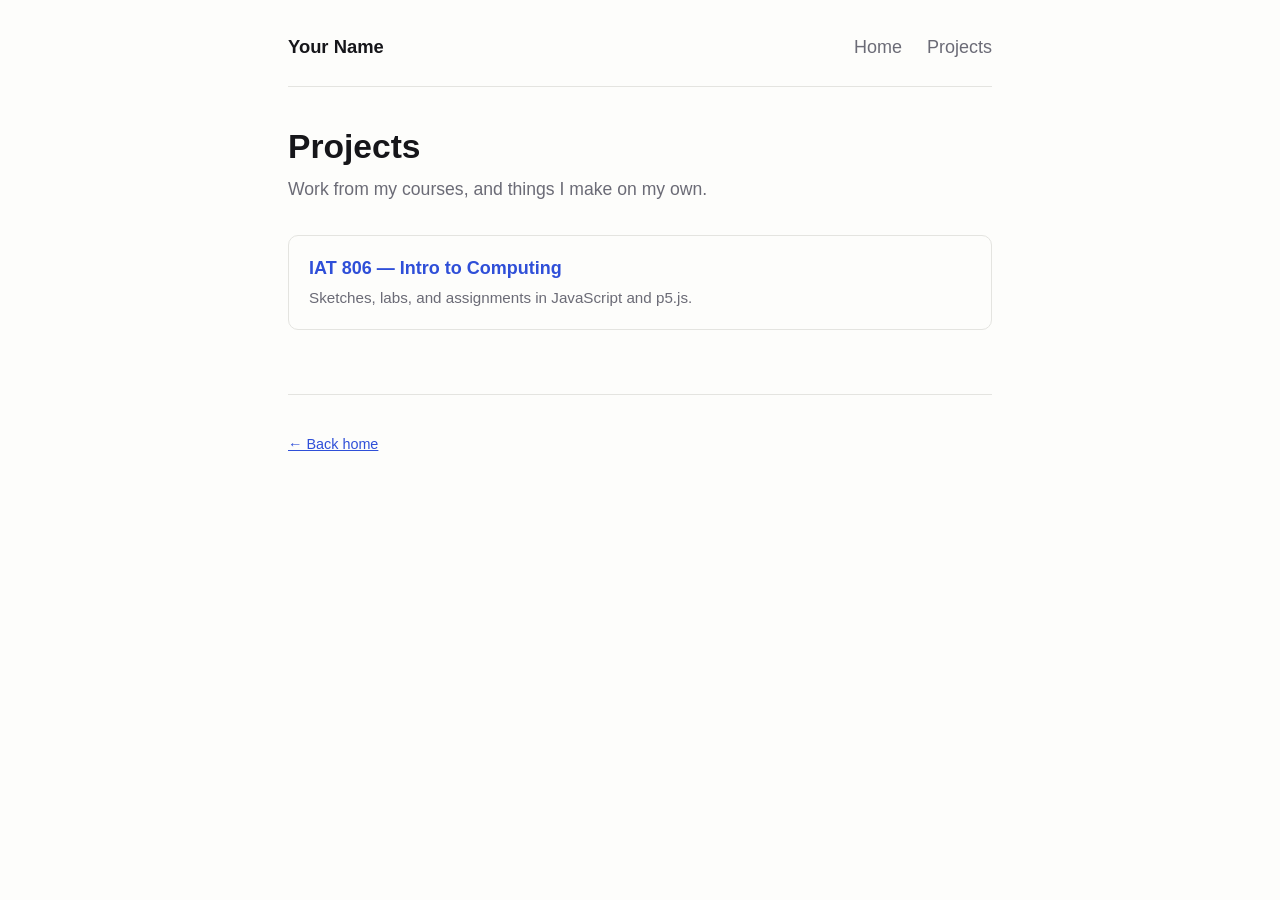
==== projects/index.html @ f73e21ac "Initial commit" ====
<!DOCTYPE html>
<html lang="en">
<head>
  <meta charset="utf-8">
  <meta name="viewport" content="width=device-width, initial-scale=1">
  <title>Projects — Your Name</title>

  <!-- ../ means "go up one folder". This page lives in projects/,
       so ../style.css points back at the stylesheet in the main folder. -->
  <link rel="stylesheet" href="../style.css">
</head>
<body>

  <header>
    <a class="site-name" href="../index.html">Your Name</a>
    <nav>
      <a href="../index.html">Home</a>
      <a href="index.html">Projects</a>
    </nav>
  </header>

  <main>
    <h1>Projects</h1>
    <p class="tagline">Work from my courses, and things I make on my own.</p>

    <!-- Each <li> is one link. Copy a whole <li>...</li> block to add
         another course or project. -->
    <ul class="card-list">
      <li>
        <a href="iat-806/index.html">
          <span class="title">IAT 806 — Intro to Computing</span>
          <span class="description">Sketches, labs, and assignments in JavaScript and p5.js.</span>
        </a>
      </li>
    </ul>
  </main>

  <footer>
    <p><a href="../index.html">&larr; Back home</a></p>
  </footer>

</body>
</html>
---- style.css ----
/* ===========================================================
   Your site's styles. Change anything here — colors, fonts,
   sizes. Every page on the site uses this one file.
   =========================================================== */

:root {
  --ink: #16161a;          /* main text color */
  --muted: #6b6b76;        /* quieter text */
  --accent: #2f4fd8;       /* links and highlights */
  --paper: #fdfdfb;        /* page background */
  --line: #e4e4e0;         /* borders */
}

* { box-sizing: border-box; }

body {
  margin: 0;
  padding: 0 1.25rem 5rem;
  background: var(--paper);
  color: var(--ink);
  font-family: "Helvetica Neue", Helvetica, Arial, sans-serif;
  font-size: 18px;
  line-height: 1.6;
}

/* Keeps everything in a readable column in the middle of the page */
header, main, footer {
  max-width: 44rem;
  margin: 0 auto;
}

/* --- top navigation ---------------------------------------- */

header {
  display: flex;
  flex-wrap: wrap;
  align-items: baseline;
  gap: 0.5rem 1.5rem;
  padding: 2rem 0 1.5rem;
  border-bottom: 1px solid var(--line);
  margin-bottom: 2.5rem;
}

header .site-name {
  font-size: 1.15rem;
  font-weight: 700;
  text-decoration: none;
  color: var(--ink);
  margin-right: auto;
}

header nav a {
  color: var(--muted);
  text-decoration: none;
  margin-left: 1.25rem;
}

header nav a:hover { color: var(--accent); }

/* --- text --------------------------------------------------- */

h1 {
  font-size: 2.1rem;
  line-height: 1.2;
  margin: 0 0 0.5rem;
}

h2 {
  font-size: 1.3rem;
  margin: 2.5rem 0 0.75rem;
}

.tagline {
  color: var(--muted);
  font-size: 1.1rem;
  margin: 0 0 2rem;
}

a { color: var(--accent); }

/* --- the list of links on the projects pages ----------------- */

.card-list {
  list-style: none;
  padding: 0;
  margin: 1.5rem 0 0;
}

.card-list li {
  border: 1px solid var(--line);
  border-radius: 10px;
  margin-bottom: 0.9rem;
  transition: border-color 0.15s ease;
}

.card-list li:hover { border-color: var(--accent); }

.card-list a {
  display: block;
  padding: 1.1rem 1.25rem;
  text-decoration: none;
  color: inherit;
}

.card-list .title {
  font-weight: 700;
  color: var(--accent);
  display: block;
}

.card-list .description {
  color: var(--muted);
  font-size: 0.95rem;
}

/* --- sketch pages ------------------------------------------- */

.back {
  display: inline-block;
  margin-bottom: 1.5rem;
  color: var(--muted);
  text-decoration: none;
  font-size: 0.95rem;
}

.back:hover { color: var(--accent); }

canvas { max-width: 100%; }

/* --- footer -------------------------------------------------- */

footer {
  margin-top: 4rem;
  padding-top: 1.5rem;
  border-top: 1px solid var(--line);
  color: var(--muted);
  font-size: 0.9rem;
}
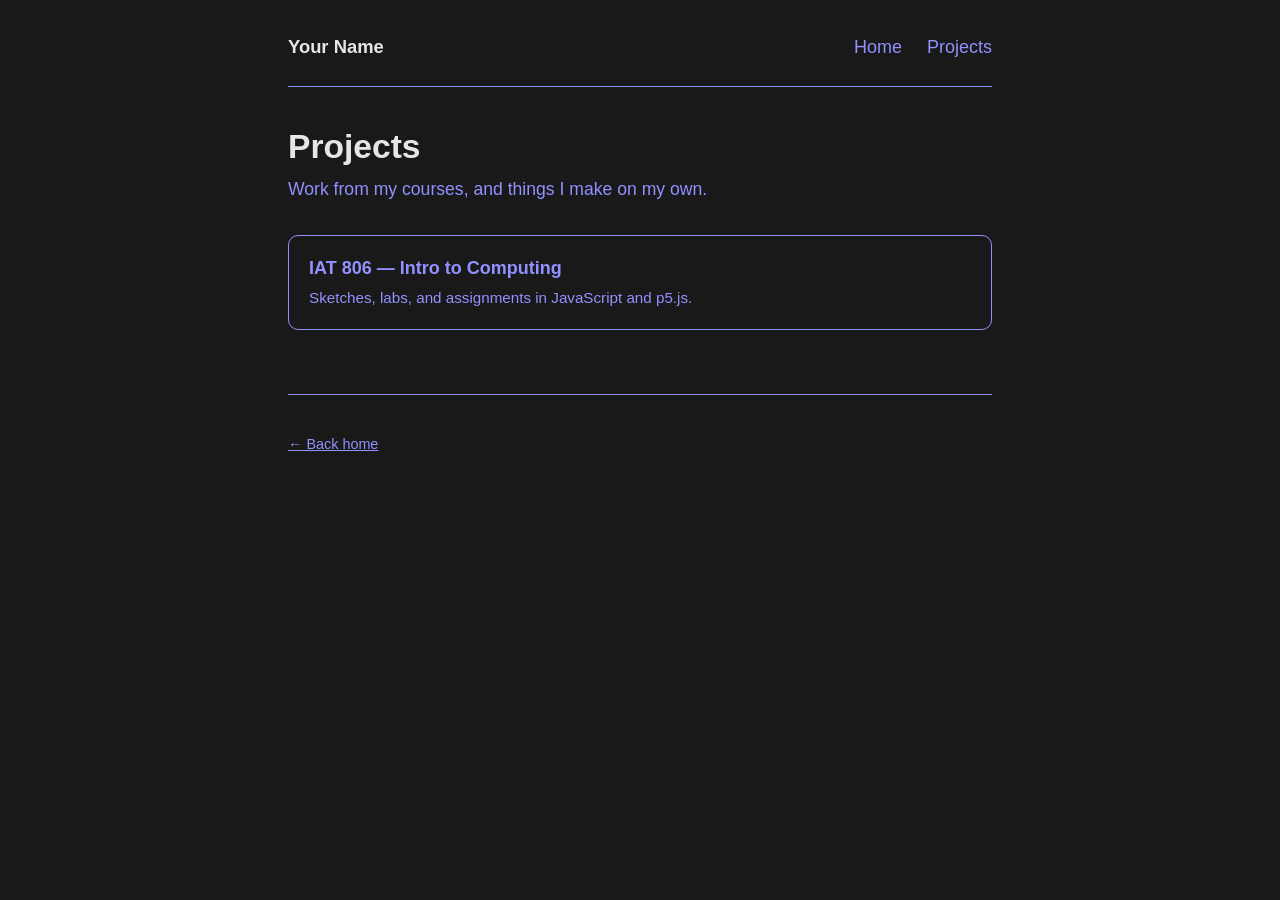
==== commit 2850fd51: "Updated website + Lab02 - Sep 25, 2026" ====
--- a/projects/index.html
+++ b/projects/index.html
@@ -1,43 +1,43 @@
-<!DOCTYPE html>
+<!doctype html>
 <html lang="en">
-<head>
-  <meta charset="utf-8">
-  <meta name="viewport" content="width=device-width, initial-scale=1">
-  <title>Projects — Your Name</title>
+  <head>
+    <meta charset="utf-8" />
+    <meta name="viewport" content="width=device-width, initial-scale=1" />
+    <title>Projects — Your Name</title>
 
-  <!-- ../ means "go up one folder". This page lives in projects/,
+    <!-- ../ means "go up one folder". This page lives in projects/,
        so ../style.css points back at the stylesheet in the main folder. -->
-  <link rel="stylesheet" href="../style.css">
-</head>
-<body>
+    <link rel="stylesheet" href="../style.css" />
+  </head>
+  <body>
+    <header>
+      <a class="site-name" href="../index.html">Your Name</a>
+      <nav>
+        <a href="../index.html">Home</a>
+        <a href="index.html">Projects</a>
+      </nav>
+    </header>
 
-  <header>
-    <a class="site-name" href="../index.html">Your Name</a>
-    <nav>
-      <a href="../index.html">Home</a>
-      <a href="index.html">Projects</a>
-    </nav>
-  </header>
+    <main>
+      <h1>Projects</h1>
+      <p class="tagline">Work from my courses, and things I make on my own.</p>
 
-  <main>
-    <h1>Projects</h1>
-    <p class="tagline">Work from my courses, and things I make on my own.</p>
+      <!-- Each <li> is one link. Copy a whole <li>...</li> block to add
+         another course or project. -->
+      <ul class="card-list">
+        <li>
+          <a href="iat-806/index.html">
+            <span class="title">IAT 806 — Intro to Computing</span>
+            <span class="description"
+              >Sketches, labs, and assignments in JavaScript and p5.js.</span
+            >
+          </a>
+        </li>
+      </ul>
+    </main>
 
-    <!-- Each <li> is one link. Copy a whole <li>...</li> block to add
-         another course or project. -->
-    <ul class="card-list">
-      <li>
-        <a href="iat-806/index.html">
-          <span class="title">IAT 806 — Intro to Computing</span>
-          <span class="description">Sketches, labs, and assignments in JavaScript and p5.js.</span>
-        </a>
-      </li>
-    </ul>
-  </main>
-
-  <footer>
-    <p><a href="../index.html">&larr; Back home</a></p>
-  </footer>
-
-</body>
+    <footer>
+      <p><a href="../index.html">&larr; Back home</a></p>
+    </footer>
+  </body>
 </html>
--- a/style.css
+++ b/style.css
@@ -4,14 +4,16 @@
    =========================================================== */
 
 :root {
-  --ink: #16161a;          /* main text color */
-  --muted: #6b6b76;        /* quieter text */
-  --accent: #2f4fd8;       /* links and highlights */
-  --paper: #fdfdfb;        /* page background */
-  --line: #e4e4e0;         /* borders */
+  --ink: #e6e6e6; /* main text color */
+  --muted: #9191ff; /* quieter text */
+  --accent: #9191ff; /* links and highlights */
+  --paper: #191919; /* page background */
+  --line: #9191ff; /* borders */
 }
 
-* { box-sizing: border-box; }
+* {
+  box-sizing: border-box;
+}
 
 body {
   margin: 0;
@@ -24,7 +26,9 @@
 }
 
 /* Keeps everything in a readable column in the middle of the page */
-header, main, footer {
+header,
+main,
+footer {
   max-width: 44rem;
   margin: 0 auto;
 }
@@ -55,7 +59,9 @@
   margin-left: 1.25rem;
 }
 
-header nav a:hover { color: var(--accent); }
+header nav a:hover {
+  color: var(--accent);
+}
 
 /* --- text --------------------------------------------------- */
 
@@ -76,7 +82,9 @@
   margin: 0 0 2rem;
 }
 
-a { color: var(--accent); }
+a {
+  color: var(--accent);
+}
 
 /* --- the list of links on the projects pages ----------------- */
 
@@ -93,7 +101,9 @@
   transition: border-color 0.15s ease;
 }
 
-.card-list li:hover { border-color: var(--accent); }
+.card-list li:hover {
+  border-color: var(--accent);
+}
 
 .card-list a {
   display: block;
@@ -123,9 +133,13 @@
   font-size: 0.95rem;
 }
 
-.back:hover { color: var(--accent); }
+.back:hover {
+  color: var(--accent);
+}
 
-canvas { max-width: 100%; }
+canvas {
+  max-width: 100%;
+}
 
 /* --- footer -------------------------------------------------- */
 
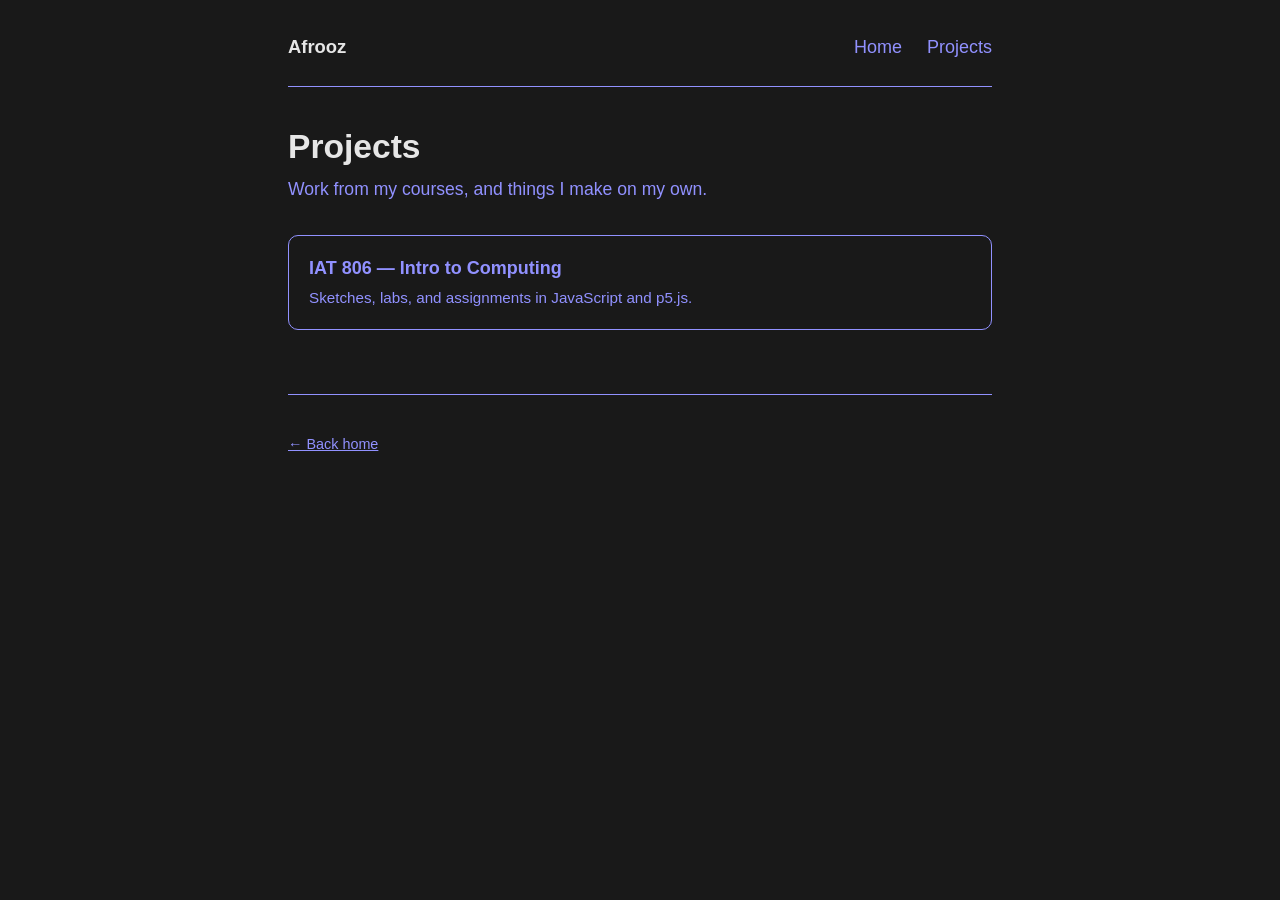
==== commit c9b206fe: "Added name to projects page" ====
--- a/projects/index.html
+++ b/projects/index.html
@@ -3,7 +3,7 @@
   <head>
     <meta charset="utf-8" />
     <meta name="viewport" content="width=device-width, initial-scale=1" />
-    <title>Projects — Your Name</title>
+    <title>Projects — Afrooz</title>
 
     <!-- ../ means "go up one folder". This page lives in projects/,
        so ../style.css points back at the stylesheet in the main folder. -->
@@ -11,7 +11,7 @@
   </head>
   <body>
     <header>
-      <a class="site-name" href="../index.html">Your Name</a>
+      <a class="site-name" href="../index.html">Afrooz</a>
       <nav>
         <a href="../index.html">Home</a>
         <a href="index.html">Projects</a>
